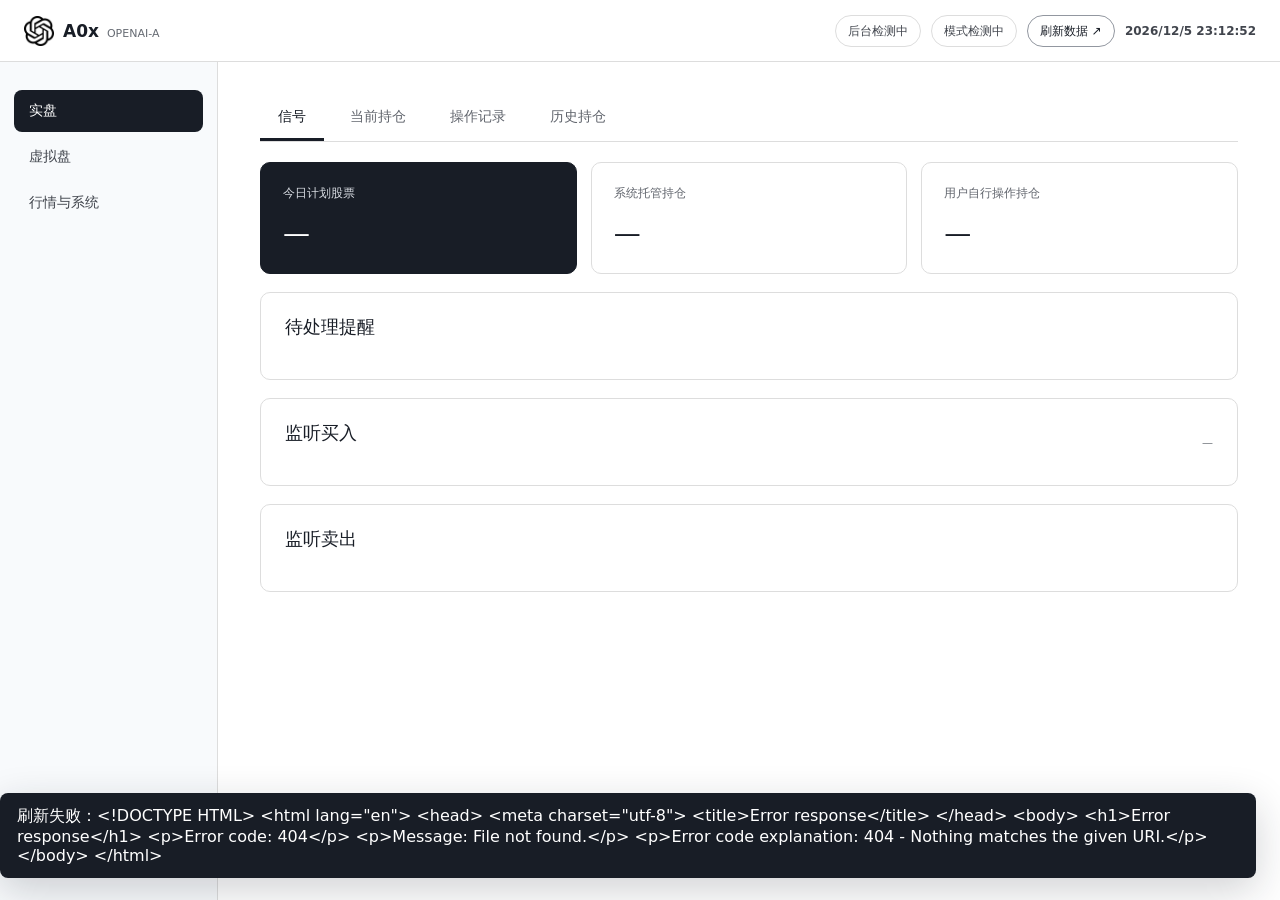
==== templates/dashboard_v2.html @ 16bb5c32 "1" ====
<!doctype html>
<html lang="zh-CN">
<head>
  <meta charset="utf-8">
  <meta name="viewport" content="width=device-width, initial-scale=1">
  <title>A0x · OPENAI-A</title>
  <link rel="icon" type="image/png" href="/static/a0x-icon.png">
  <link rel="stylesheet" href="/static/app.css?v=real-alert-status-colors-1">
</head>
<body>
  <header class="topbar">
    <div class="brand"><img class="brand-icon" src="/static/a0x-icon.png" alt=""><div><strong>A0x</strong><small>OPENAI-A</small></div></div>
    <div class="header-status"><span id="worker-badge" class="badge neutral">后台检测中</span><span id="mode-badge" class="badge neutral">模式检测中</span><button class="secondary refresh" type="button">刷新数据 ↗</button><span id="clock"></span></div>
  </header>
  <main class="layout">
    <aside class="sidebar">
      <button class="nav active" data-view="real">实盘<span id="real-pending-count" class="nav-count hidden" aria-label="未处理提醒"></span></button>
      <button class="nav" data-view="virtual">虚拟盘</button>
      <button class="nav" data-view="system">行情与系统</button>
    </aside>
    <div class="content">
      <section id="view-virtual" class="view">
        <div class="real-tabs" role="tablist" aria-label="虚拟盘内容">
          <button id="virtual-tab-overview" class="real-tab active" type="button" role="tab" aria-selected="true" aria-controls="virtual-panel-overview" data-virtual-tab="overview">概览</button>
          <button id="virtual-tab-actions" class="real-tab" type="button" role="tab" aria-selected="false" aria-controls="virtual-panel-actions" data-virtual-tab="actions">操作记录</button>
          <button id="virtual-tab-positions" class="real-tab" type="button" role="tab" aria-selected="false" aria-controls="virtual-panel-positions" data-virtual-tab="positions">历史持仓</button>
        </div>
        <section id="virtual-panel-overview" class="real-tab-panel active" role="tabpanel" aria-labelledby="virtual-tab-overview" tabindex="0">
        <div class="metrics">
          <article class="metric"><span>初始本金</span><strong id="v-capital">—</strong></article>
          <article class="metric"><span>可部署预算</span><strong id="v-available">—</strong></article>
          <article class="metric"><span>账面现金</span><strong id="v-cash">—</strong></article>
          <article class="metric"><span>当前本金</span><strong id="v-assets">—</strong><small id="v-assets-note" class="tiny hidden"></small></article>
        </div>
        <article class="panel"><div class="panel-head"><h2>当前候选股</h2><span id="v-date" class="tiny">—</span></div><div id="v-watch"></div></article>
        <article class="panel"><h2>当前持仓</h2><div id="v-positions"></div></article>
        </section>
        <section id="virtual-panel-actions" class="real-tab-panel" role="tabpanel" aria-labelledby="virtual-tab-actions" tabindex="0">
        <article class="panel"><h2>操作记录</h2><div id="v-actions"></div>
          <div class="pager"><button id="v-history-prev" class="secondary" type="button" data-virtual-history-page="prev">上一页</button><span id="v-history-page" aria-live="polite">—</span><button id="v-history-next" class="secondary" type="button" data-virtual-history-page="next">下一页</button></div>
        </article>
        </section>
        <section id="virtual-panel-positions" class="real-tab-panel" role="tabpanel" aria-labelledby="virtual-tab-positions" tabindex="0">
          <article class="panel"><h2>历史持仓</h2><div id="v-closed-positions"></div>
            <div class="pager"><button class="secondary" type="button" data-virtual-positions-page="prev">上一页</button><span id="v-positions-page" aria-live="polite">—</span><button class="secondary" type="button" data-virtual-positions-page="next">下一页</button></div>
          </article>
        </section>
      </section>
      <section id="view-real" class="view active">
        <div class="real-tabs" role="tablist" aria-label="实盘内容">
          <button id="real-tab-signals" class="real-tab active" type="button" role="tab" aria-selected="true" aria-controls="real-panel-signals" data-real-tab="signals">信号</button>
          <button id="real-tab-positions" class="real-tab" type="button" role="tab" aria-selected="false" aria-controls="real-panel-positions" data-real-tab="positions">当前持仓</button>
          <button id="real-tab-history" class="real-tab" type="button" role="tab" aria-selected="false" aria-controls="real-panel-history" data-real-tab="history">操作记录</button>
          <button id="real-tab-closed" class="real-tab" type="button" role="tab" aria-selected="false" aria-controls="real-panel-closed" data-real-tab="closed">历史持仓</button>
        </div>
        <section id="real-panel-signals" class="real-tab-panel active" role="tabpanel" aria-labelledby="real-tab-signals" tabindex="0">
          <div class="metrics real-metrics">
            <article class="metric"><span>今日计划股票</span><strong id="r-count">—</strong></article>
            <article class="metric"><span>系统托管持仓</span><strong id="r-open">—</strong></article>
            <article class="metric"><span>用户自行操作持仓</span><strong id="r-manual">—</strong></article>
          </div>
          <article class="panel"><h2>待处理提醒</h2><div id="r-alerts"></div></article>
          <article class="panel"><div class="panel-head"><h2>监听买入</h2><span id="r-date" class="tiny">—</span></div><div id="r-watch"></div></article>
          <article class="panel"><h2>监听卖出</h2><div id="r-sell-signals"></div></article>
        </section>
        <section id="real-panel-positions" class="real-tab-panel" role="tabpanel" aria-labelledby="real-tab-positions" tabindex="0">
          <article class="panel"><h2>当前持仓</h2><div id="r-positions"></div></article>
        </section>
        <section id="real-panel-history" class="real-tab-panel" role="tabpanel" aria-labelledby="real-tab-history" tabindex="0">
          <article class="panel"><h2>操作记录</h2><div id="r-report"></div>
            <div class="pager"><button id="r-history-prev" class="secondary" type="button" data-history-page="prev">上一页</button><span id="r-history-page" aria-live="polite">—</span><button id="r-history-next" class="secondary" type="button" data-history-page="next">下一页</button></div>
          </article>
        </section>
        <section id="real-panel-closed" class="real-tab-panel" role="tabpanel" aria-labelledby="real-tab-closed" tabindex="0">
          <article class="panel"><h2>历史持仓</h2><p class="tiny">收益率按提醒价和约半仓规则估算，未计费用；不代表实际盈亏。用户自行操作的持仓不计算收益率。</p><div id="r-closed-positions"></div>
            <div class="pager"><button class="secondary" type="button" data-real-positions-page="prev">上一页</button><span id="r-positions-page" aria-live="polite">—</span><button class="secondary" type="button" data-real-positions-page="next">下一页</button></div>
          </article>
        </section>
      </section>
      <section id="view-system" class="view">
        <div id="critical-banner" class="critical hidden"></div>
        <div class="grid-two"><article class="panel"><h2>服务状态</h2><div id="system-health"></div></article><article class="panel"><h2>行情覆盖</h2><div id="system-quality"></div></article></div>
      </section>
    </div>
  </main>
  <div id="toast" class="toast hidden"></div>
  <script src="/static/dashboard_v2.js?v=real-alert-status-colors-1" defer></script>
</body>
</html>
---- static/app.css ----
:root{font-family:"Haas","Inter","Microsoft YaHei",system-ui,sans-serif;color:#181d26;background:#fff;font-synthesis:none}
*{box-sizing:border-box}body{margin:0;min-height:100vh}button,input{font:inherit}button{cursor:pointer}
.topbar{height:62px;display:flex;align-items:center;justify-content:space-between;gap:18px;padding:0 24px;border-bottom:1px solid #ddd;background:#fff}
.brand{display:flex;align-items:center;gap:9px}.brand-icon{display:block;width:30px;height:30px;object-fit:contain;flex:none}.brand>div{display:flex;align-items:baseline;gap:8px;white-space:nowrap}
.brand strong{font-size:17px;font-weight:600}.brand small{color:#666b73;font-size:11px}
.header-status{display:flex;align-items:center;gap:10px;font-size:12px;color:#41454d}.header-status #clock{font-weight:700;font-variant-numeric:tabular-nums;white-space:nowrap}.badge{display:inline-block;padding:7px 10px;border-radius:999px;border:1px solid #ddd;white-space:nowrap}
.badge.good{color:#0a2e0e;border-color:#b4d5b8;background:#eaf5ec}.badge.warn{color:#694a07;border-color:#e2c575;background:#fff8de}.badge.bad{color:#aa2d00;border-color:#e7bcb0;background:#fff0eb}.badge.neutral{color:#41454d}
.layout{display:grid;grid-template-columns:218px minmax(0,1fr);min-height:calc(100vh - 62px)}.sidebar{border-right:1px solid #ddd;background:#f8fafc;padding:28px 14px}
.nav{display:block;width:100%;margin:0 0 4px;padding:12px 15px;text-align:left;background:transparent;border:0;border-radius:8px;color:#41454d;font-size:14px}.nav:hover{background:#e9ecef;color:#181d26}.nav.active{background:#181d26;color:#fff;font-weight:500}
.nav[data-view="real"]{display:flex;align-items:center;justify-content:space-between;gap:9px}.nav-count{display:inline-grid;place-items:center;min-width:20px;height:20px;padding:0 5px;border-radius:999px;background:#aa2d00;color:#fff;font-size:11px;font-weight:700;font-variant-numeric:tabular-nums;line-height:1}
.content{padding:34px 42px 64px;max-width:1600px;width:100%;margin:0 auto}.view{display:none}.view.active{display:block}
.real-tabs{display:flex;gap:8px;overflow:auto;border-bottom:1px solid #ddd;margin-bottom:20px}.real-tab{flex:none;padding:12px 18px;background:transparent;border:0;border-bottom:3px solid transparent;color:#62666e;font-size:14px}.real-tab:hover{color:#181d26;background:#f8fafc}.real-tab.active{color:#181d26;border-bottom-color:#181d26;font-weight:600}.real-tab-panel{display:none}.real-tab-panel.active{display:block}
h2{font-size:18px;font-weight:500;margin:0 0 18px}
.metrics{display:grid;grid-template-columns:repeat(4,minmax(0,1fr));gap:14px;margin-bottom:18px}.metric{min-width:0;padding:22px;background:#fff;border:1px solid #ddd;border-radius:10px;min-height:112px}.metric:first-child{background:#181d26;border-color:#181d26;color:#fff}.metric:first-child span{color:#d9dde3}.metric span{display:block;color:#62666e;font-size:12px}.metric strong{display:block;font-size:27px;margin-top:15px;font-weight:500;font-variant-numeric:tabular-nums;overflow-wrap:anywhere}
.real-metrics{grid-template-columns:repeat(3,minmax(0,1fr))}
.grid-two{display:grid;grid-template-columns:1fr 1fr;gap:18px;margin-bottom:18px}.panel{padding:22px 24px;background:#fff;border:1px solid #ddd;border-radius:10px;margin-bottom:18px;min-width:0}.panel-head{display:flex;align-items:center;justify-content:space-between;gap:12px}.panel-head h2{margin-bottom:18px}
.secondary{background:#fff;color:#181d26;border:1px solid #9297a0;border-radius:999px;padding:9px 17px}.secondary:hover{background:#f8fafc}.primary{background:#181d26;color:#fff;border:1px solid #181d26;border-radius:999px;padding:10px 18px;font-weight:500}.primary:hover{background:#0d1218}.link{background:none;border:0;color:#1b61c9;font-size:12px;padding:4px 0}.link:hover{text-decoration:underline}
.header-status .badge,.header-status .refresh{display:inline-flex;align-items:center;justify-content:center;height:32px;padding:0 12px;line-height:1;white-space:nowrap}
.critical{background:#fff0eb;border:1px solid #e7bcb0;color:#8f2908;padding:14px 17px;border-radius:8px;margin-bottom:18px}.hidden{display:none!important}.empty{color:#777b82;font-size:13px;padding:16px 0}.table-scroll{overflow:auto}table{border-collapse:collapse;width:100%;font-size:12px;white-space:nowrap}th{text-align:left;font-weight:500;color:#686d74;border-bottom:1px solid #ddd;padding:11px 12px;background:#f8fafc}td{padding:13px 12px;border-bottom:1px solid #eceef0;color:#333840}tr:last-child td{border-bottom:0}tbody tr:hover{background:#fcfcfb}
.num{font-variant-numeric:tabular-nums}.positive{color:#006400}.negative{color:#aa2d00}.tiny{font-size:11px;color:#6f747b}.rank{display:inline-grid;place-items:center;min-width:24px;height:24px;margin-right:7px;border:1px solid #ddd;border-radius:5px;color:#555b63}.tag{display:inline-block;padding:5px 8px;border-radius:5px;font-size:11px;background:#edf2f4;color:#24414b}.tag.buy,.summary-chip.buy{background:#181d26;color:#fff}.tag.focus,.summary-chip.focus{background:#f5e9d4;color:#70410e}.tag.warn{background:#fff3d5;color:#734e00}.tag.bad{background:#fff0eb;color:#aa2d00}
.history-profit{color:#aa2d00}.history-loss{color:#006400}
.tag-watching{background:#fff8de;color:#694a07}.tag-triggered{background:#eaf2ff;color:#254fad}.tag-virtual-bought{background:#e6f4ea;color:#0a5228}.tag-opportunity{background:#f5e9d4;color:#70410e}.tag-expired{background:#eff1f3;color:#62666e}.tag-blocked{background:#fff0eb;color:#aa2d00}.tag-funded{background:#edf7e7;color:#3b641c}.tag-cash-insufficient{background:#fff1e6;color:#8a4b16}.tag-held{background:#eaf5f5;color:#24606a}.tag-lot-too-small{background:#fff6d9;color:#745600}.tag-open{background:#eaf5ec;color:#0a2e0e}
.pnl-asof{display:block;margin-top:3px;white-space:nowrap}
.watch-summary{display:flex;flex-wrap:wrap;align-items:center;gap:10px;margin:0 0 16px}.summary-chip{display:inline-block;padding:8px 12px;border-radius:7px;font-size:12px}.watch-summary .muted{margin-left:8px}
.tag.recovered{margin-left:8px;background:#eaf5ec;color:#0a2e0e}
.alert{padding:14px 0;border-bottom:1px solid #e7e8ea;display:flex;gap:12px;justify-content:space-between}.alert:last-child{border:0}.alert strong{display:block;font-size:13px;font-weight:600}.alert p{margin:6px 0;color:#41454d;font-size:12px;line-height:1.55}.alert small{color:#777b82}.alert .unread{border-left:3px solid #aa2d00;padding-left:10px}
.alert-actions{display:flex;align-items:center;gap:8px;flex:none}.alert-actions button{white-space:nowrap}.alert-actions button:disabled{opacity:.55;cursor:wait}
.pager{display:flex;justify-content:flex-end;align-items:center;gap:12px;margin-top:18px;font-size:12px;color:#62666e}.pager button:disabled{opacity:.45;cursor:default}
.history-position{border:1px solid #e3e6e9;border-radius:8px;padding:12px;margin-top:14px;min-width:0}.history-facts{display:flex;flex-wrap:wrap;align-items:center;gap:8px 18px;font-size:12px;margin-bottom:10px}.history-facts>strong{font-size:14px}.history-facts span{white-space:nowrap}.history-position .table-scroll{border-top:1px solid #eceef0}.history-position table{font-size:11px}.history-position th,.history-position td{padding:8px 10px}
.health-row{display:flex;justify-content:space-between;gap:15px;padding:11px 0;border-bottom:1px solid #e7e8ea;font-size:12px}.health-row:last-child{border:0}.health-row span:first-child{color:#666b73}.form{display:grid;grid-template-columns:1fr 1fr;gap:13px}.form label{font-size:12px;color:#41454d}.form input{display:block;width:100%;margin-top:6px;padding:10px 11px;background:#fff;border:1px solid #b8bdc4;border-radius:6px;color:#181d26}.form input:focus{outline:2px solid #458fff;outline-offset:1px}.form button{grid-column:1/-1;margin-top:4px;justify-self:start}.form-message{min-height:20px;color:#006400}.toast{position:fixed;right:24px;bottom:22px;background:#181d26;color:#fff;padding:13px 17px;border-radius:8px;box-shadow:0 12px 40px #181d2633;z-index:5}
@media(max-width:980px){.layout{grid-template-columns:minmax(0,1fr)}.sidebar{display:flex;overflow:auto;padding:10px;border-right:0;border-bottom:1px solid #ddd}.nav{white-space:nowrap;width:auto;margin:0 3px}.content{min-width:0;padding:24px}.metrics,.real-metrics{grid-template-columns:repeat(2,minmax(0,1fr))}.grid-two{grid-template-columns:1fr}}
@media(max-width:560px){.topbar{height:auto;min-height:76px;flex-wrap:wrap;gap:8px;padding:10px 14px}.brand-icon{width:32px;height:32px}.header-status{flex-wrap:wrap;justify-content:flex-end;gap:6px;margin-left:auto}.header-status .refresh{padding:0 10px}.header-status #mode-badge{display:none}.content{padding:18px 14px}.metrics{grid-template-columns:repeat(2,minmax(0,1fr))}#view-virtual .metrics{grid-template-columns:minmax(0,1fr)}.metric{padding:16px;min-height:98px}.metric strong{font-size:19px}.form{grid-template-columns:1fr}.alert{flex-wrap:wrap}.alert-actions{width:100%;padding-left:10px}}
@media(orientation:landscape) and (max-height:700px), (orientation:landscape) and (max-width:1366px) and (any-pointer:coarse){
  .topbar{height:50px;min-height:50px;flex-wrap:nowrap;gap:10px;padding:0 14px}.brand{gap:6px}.brand-icon{width:24px;height:24px}.brand>div{gap:6px}.brand strong{font-size:15px}.brand small{font-size:10px}
  .header-status{flex-wrap:nowrap;gap:6px;margin-left:0;font-size:11px}.header-status .badge,.header-status .refresh{height:28px;padding:0 9px}.header-status #clock{font-size:11px}
  .layout{min-height:calc(100vh - 50px)}.sidebar{padding:8px}.nav{padding:8px 10px;margin:0 0 2px;font-size:12px}.content{padding:8px 12px 22px}
  .real-tabs{gap:4px;margin-bottom:7px}.real-tab{padding:7px 11px;border-bottom-width:2px;font-size:12px}
  .metrics{gap:6px;margin-bottom:8px}.metric{padding:8px 10px;min-height:60px}.metric span{font-size:10px;white-space:nowrap}.metric strong{font-size:17px;margin-top:5px;line-height:1.2}.metric #v-capital{font-size:14px}.metric small{font-size:10px}
  .panel{padding:10px 12px;margin-bottom:8px}.panel-head h2,h2{font-size:15px;margin-bottom:7px}.panel-head .tiny{font-size:10px}
  .history-position{padding:8px;margin-top:8px}.history-facts{gap:5px 12px;font-size:11px;margin-bottom:6px}
  table{font-size:11px}th{padding:7px 8px}td{padding:8px}.empty{padding:8px 0}.alert{padding:9px 0}.pager{margin-top:9px;gap:7px}
}
@media(orientation:landscape) and (max-height:700px) and (min-width:981px), (orientation:landscape) and (min-width:981px) and (max-width:1366px) and (any-pointer:coarse){.layout{grid-template-columns:176px minmax(0,1fr)}}
@media(orientation:landscape) and (max-height:700px) and (max-width:980px), (orientation:landscape) and (max-width:980px) and (any-pointer:coarse){.layout{align-content:start}.sidebar{padding:5px 12px}.nav{margin:0 2px}.content{padding:6px 12px 18px}.real-metrics{grid-template-columns:repeat(3,minmax(0,1fr))}}
@media(orientation:landscape) and (max-height:700px) and (min-width:760px) and (max-width:980px), (orientation:landscape) and (min-width:760px) and (max-width:980px) and (any-pointer:coarse){#view-virtual .metrics{grid-template-columns:repeat(4,minmax(0,1fr))}}
@media(orientation:landscape) and (max-height:700px) and (max-width:640px){.header-status #worker-badge,.header-status #mode-badge{display:none}#view-virtual .metrics{grid-template-columns:repeat(2,minmax(0,1fr))}.metric strong{font-size:15px}.metric #v-capital{font-size:13px}}
@media(orientation:landscape) and (max-width:1366px) and (any-pointer:coarse){.metric #v-capital{font-size:13px}}
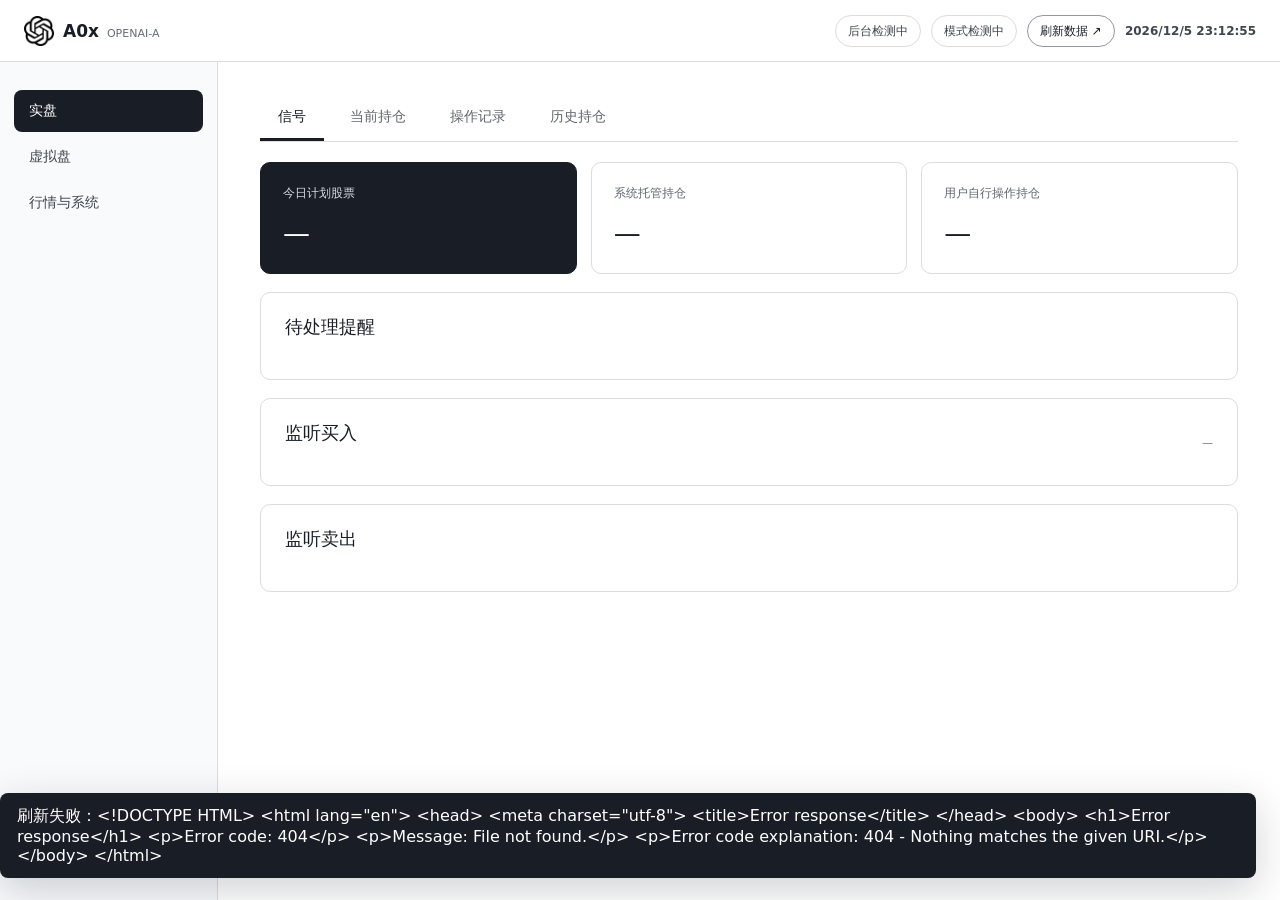
==== commit 6d197c1f: "1" ====
--- a/templates/dashboard_v2.html
+++ b/templates/dashboard_v2.html
@@ -5,7 +5,7 @@
   <meta name="viewport" content="width=device-width, initial-scale=1">
   <title>A0x · OPENAI-A</title>
   <link rel="icon" type="image/png" href="/static/a0x-icon.png">
-  <link rel="stylesheet" href="/static/app.css?v=real-alert-status-colors-1">
+  <link rel="stylesheet" href="/static/app.css?v=virtual-latest-pnl-1">
 </head>
 <body>
   <header class="topbar">
@@ -84,6 +84,6 @@
     </div>
   </main>
   <div id="toast" class="toast hidden"></div>
-  <script src="/static/dashboard_v2.js?v=real-alert-status-colors-1" defer></script>
+  <script src="/static/dashboard_v2.js?v=virtual-latest-pnl-1" defer></script>
 </body>
 </html>
--- a/static/app.css
+++ b/static/app.css
@@ -18,9 +18,8 @@
 .header-status .badge,.header-status .refresh{display:inline-flex;align-items:center;justify-content:center;height:32px;padding:0 12px;line-height:1;white-space:nowrap}
 .critical{background:#fff0eb;border:1px solid #e7bcb0;color:#8f2908;padding:14px 17px;border-radius:8px;margin-bottom:18px}.hidden{display:none!important}.empty{color:#777b82;font-size:13px;padding:16px 0}.table-scroll{overflow:auto}table{border-collapse:collapse;width:100%;font-size:12px;white-space:nowrap}th{text-align:left;font-weight:500;color:#686d74;border-bottom:1px solid #ddd;padding:11px 12px;background:#f8fafc}td{padding:13px 12px;border-bottom:1px solid #eceef0;color:#333840}tr:last-child td{border-bottom:0}tbody tr:hover{background:#fcfcfb}
 .num{font-variant-numeric:tabular-nums}.positive{color:#006400}.negative{color:#aa2d00}.tiny{font-size:11px;color:#6f747b}.rank{display:inline-grid;place-items:center;min-width:24px;height:24px;margin-right:7px;border:1px solid #ddd;border-radius:5px;color:#555b63}.tag{display:inline-block;padding:5px 8px;border-radius:5px;font-size:11px;background:#edf2f4;color:#24414b}.tag.buy,.summary-chip.buy{background:#181d26;color:#fff}.tag.focus,.summary-chip.focus{background:#f5e9d4;color:#70410e}.tag.warn{background:#fff3d5;color:#734e00}.tag.bad{background:#fff0eb;color:#aa2d00}
-.history-profit{color:#aa2d00}.history-loss{color:#006400}
+.pnl-profit{color:#aa2d00}.pnl-loss{color:#006400}
 .tag-watching{background:#fff8de;color:#694a07}.tag-triggered{background:#eaf2ff;color:#254fad}.tag-virtual-bought{background:#e6f4ea;color:#0a5228}.tag-opportunity{background:#f5e9d4;color:#70410e}.tag-expired{background:#eff1f3;color:#62666e}.tag-blocked{background:#fff0eb;color:#aa2d00}.tag-funded{background:#edf7e7;color:#3b641c}.tag-cash-insufficient{background:#fff1e6;color:#8a4b16}.tag-held{background:#eaf5f5;color:#24606a}.tag-lot-too-small{background:#fff6d9;color:#745600}.tag-open{background:#eaf5ec;color:#0a2e0e}
-.pnl-asof{display:block;margin-top:3px;white-space:nowrap}
 .watch-summary{display:flex;flex-wrap:wrap;align-items:center;gap:10px;margin:0 0 16px}.summary-chip{display:inline-block;padding:8px 12px;border-radius:7px;font-size:12px}.watch-summary .muted{margin-left:8px}
 .tag.recovered{margin-left:8px;background:#eaf5ec;color:#0a2e0e}
 .alert{padding:14px 0;border-bottom:1px solid #e7e8ea;display:flex;gap:12px;justify-content:space-between}.alert:last-child{border:0}.alert strong{display:block;font-size:13px;font-weight:600}.alert p{margin:6px 0;color:#41454d;font-size:12px;line-height:1.55}.alert small{color:#777b82}.alert .unread{border-left:3px solid #aa2d00;padding-left:10px}
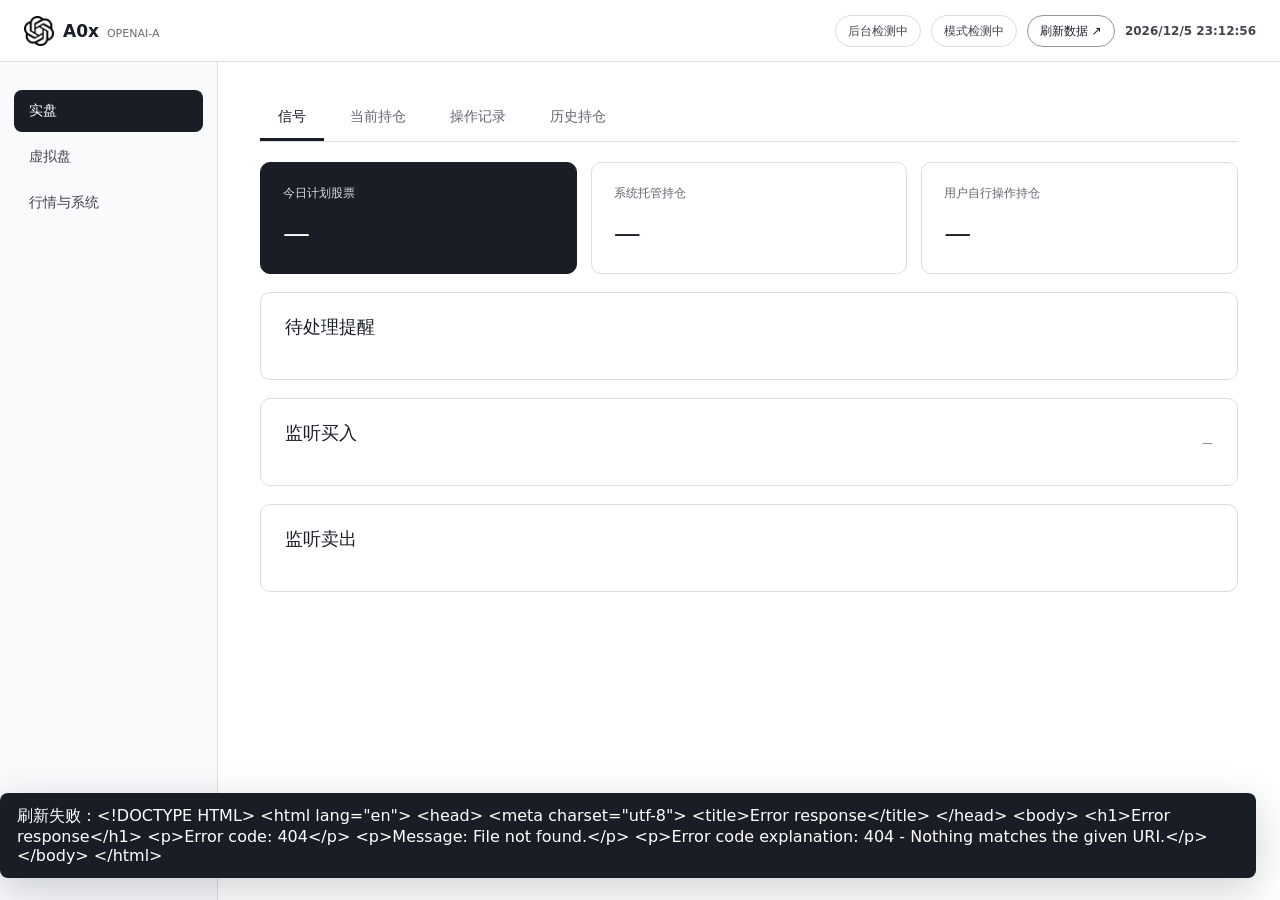
==== commit 88e42e4c: "2" ====
--- a/templates/dashboard_v2.html
+++ b/templates/dashboard_v2.html
@@ -84,6 +84,6 @@
     </div>
   </main>
   <div id="toast" class="toast hidden"></div>
-  <script src="/static/dashboard_v2.js?v=virtual-latest-pnl-1" defer></script>
+  <script src="/static/dashboard_v2.js?v=entry-exclusions-1" defer></script>
 </body>
 </html>
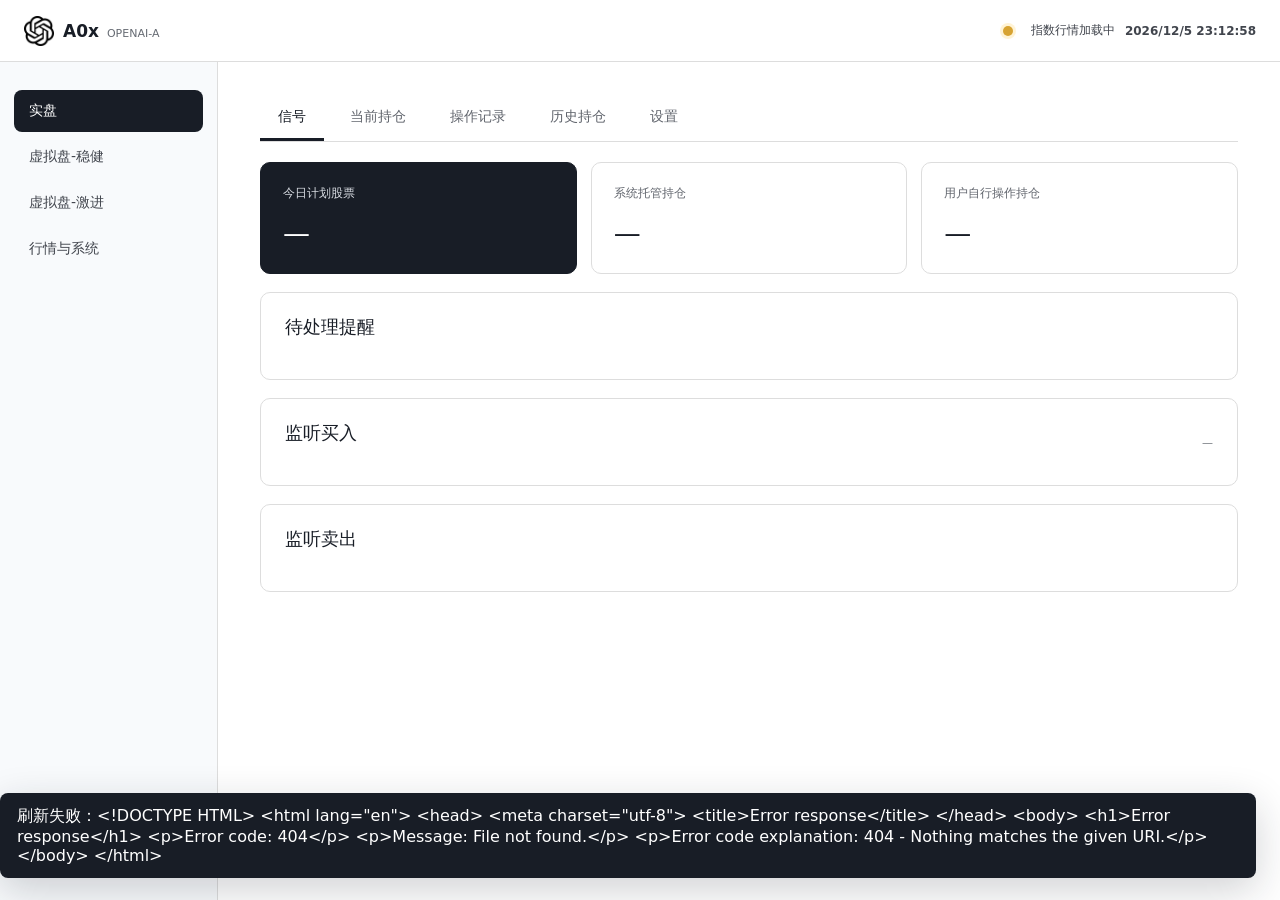
==== commit a9d7db22: "1" ====
--- a/templates/dashboard_v2.html
+++ b/templates/dashboard_v2.html
@@ -5,17 +5,18 @@
   <meta name="viewport" content="width=device-width, initial-scale=1">
   <title>A0x · OPENAI-A</title>
   <link rel="icon" type="image/png" href="/static/a0x-icon.png">
-  <link rel="stylesheet" href="/static/app.css?v=virtual-latest-pnl-1">
+  <link rel="stylesheet" href="/static/app.css?v=system-refresh-1">
 </head>
 <body>
   <header class="topbar">
     <div class="brand"><img class="brand-icon" src="/static/a0x-icon.png" alt=""><div><strong>A0x</strong><small>OPENAI-A</small></div></div>
-    <div class="header-status"><span id="worker-badge" class="badge neutral">后台检测中</span><span id="mode-badge" class="badge neutral">模式检测中</span><button class="secondary refresh" type="button">刷新数据 ↗</button><span id="clock"></span></div>
+    <div class="header-status"><span id="worker-badge" class="worker-indicator warn" role="status" aria-label="后台状态检测中" title="后台状态检测中"><span class="worker-dot" aria-hidden="true"></span></span><span id="mode-badge" class="badge warn hidden">观察模式</span><div id="market-indices" class="market-indices" aria-label="大盘行情">指数行情加载中</div><span id="clock"></span></div>
   </header>
   <main class="layout">
     <aside class="sidebar">
       <button class="nav active" data-view="real">实盘<span id="real-pending-count" class="nav-count hidden" aria-label="未处理提醒"></span></button>
-      <button class="nav" data-view="virtual">虚拟盘</button>
+      <button class="nav" data-view="virtual-stable">虚拟盘-稳健</button>
+      <button class="nav" data-view="virtual-aggressive">虚拟盘-激进</button>
       <button class="nav" data-view="system">行情与系统</button>
     </aside>
     <div class="content">
@@ -52,6 +53,7 @@
           <button id="real-tab-positions" class="real-tab" type="button" role="tab" aria-selected="false" aria-controls="real-panel-positions" data-real-tab="positions">当前持仓</button>
           <button id="real-tab-history" class="real-tab" type="button" role="tab" aria-selected="false" aria-controls="real-panel-history" data-real-tab="history">操作记录</button>
           <button id="real-tab-closed" class="real-tab" type="button" role="tab" aria-selected="false" aria-controls="real-panel-closed" data-real-tab="closed">历史持仓</button>
+          <button id="real-tab-settings" class="real-tab" type="button" role="tab" aria-selected="false" aria-controls="real-panel-settings" data-real-tab="settings">设置</button>
         </div>
         <section id="real-panel-signals" class="real-tab-panel active" role="tabpanel" aria-labelledby="real-tab-signals" tabindex="0">
           <div class="metrics real-metrics">
@@ -76,14 +78,17 @@
             <div class="pager"><button class="secondary" type="button" data-real-positions-page="prev">上一页</button><span id="r-positions-page" aria-live="polite">—</span><button class="secondary" type="button" data-real-positions-page="next">下一页</button></div>
           </article>
         </section>
+        <section id="real-panel-settings" class="real-tab-panel" role="tabpanel" aria-labelledby="real-tab-settings" tabindex="0">
+          <article class="panel"><h2>实盘策略</h2><div class="strategy-switch"><button type="button" class="secondary" data-real-strategy="stable">稳健</button><button type="button" class="secondary" data-real-strategy="aggressive">激进</button></div><p id="real-strategy-note" class="tiny">—</p></article>
+        </section>
       </section>
       <section id="view-system" class="view">
         <div id="critical-banner" class="critical hidden"></div>
-        <div class="grid-two"><article class="panel"><h2>服务状态</h2><div id="system-health"></div></article><article class="panel"><h2>行情覆盖</h2><div id="system-quality"></div></article></div>
+        <div class="grid-two"><article class="panel"><div class="panel-head system-panel-head"><h2>服务状态</h2><button class="secondary refresh" type="button">刷新数据 ↗</button></div><div id="system-health"></div></article><article class="panel"><h2>行情覆盖</h2><div id="system-quality"></div></article></div>
       </section>
     </div>
   </main>
   <div id="toast" class="toast hidden"></div>
-  <script src="/static/dashboard_v2.js?v=entry-exclusions-1" defer></script>
+  <script src="/static/dashboard_v2.js?v=indices-only-1" defer></script>
 </body>
 </html>
--- a/static/app.css
+++ b/static/app.css
@@ -5,6 +5,7 @@
 .brand strong{font-size:17px;font-weight:600}.brand small{color:#666b73;font-size:11px}
 .header-status{display:flex;align-items:center;gap:10px;font-size:12px;color:#41454d}.header-status #clock{font-weight:700;font-variant-numeric:tabular-nums;white-space:nowrap}.badge{display:inline-block;padding:7px 10px;border-radius:999px;border:1px solid #ddd;white-space:nowrap}
 .badge.good{color:#0a2e0e;border-color:#b4d5b8;background:#eaf5ec}.badge.warn{color:#694a07;border-color:#e2c575;background:#fff8de}.badge.bad{color:#aa2d00;border-color:#e7bcb0;background:#fff0eb}.badge.neutral{color:#41454d}
+.worker-indicator{display:inline-flex;align-items:center;justify-content:center;flex:none;width:26px;height:26px;border-radius:50%}.worker-dot{width:10px;height:10px;border-radius:50%;background:#d7a332;box-shadow:0 0 0 3px #fff3d5}.worker-indicator.good .worker-dot{background:#1b9a50;box-shadow:0 0 0 3px #e6f4ea;animation:worker-pulse 1.8s ease-in-out infinite}.worker-indicator.bad .worker-dot{background:#ca3e33;box-shadow:0 0 0 3px #fff0eb}@keyframes worker-pulse{0%,100%{opacity:1;transform:scale(1)}50%{opacity:.35;transform:scale(.8)}}@media(prefers-reduced-motion:reduce){.worker-indicator.good .worker-dot{animation:none}}
 .layout{display:grid;grid-template-columns:218px minmax(0,1fr);min-height:calc(100vh - 62px)}.sidebar{border-right:1px solid #ddd;background:#f8fafc;padding:28px 14px}
 .nav{display:block;width:100%;margin:0 0 4px;padding:12px 15px;text-align:left;background:transparent;border:0;border-radius:8px;color:#41454d;font-size:14px}.nav:hover{background:#e9ecef;color:#181d26}.nav.active{background:#181d26;color:#fff;font-weight:500}
 .nav[data-view="real"]{display:flex;align-items:center;justify-content:space-between;gap:9px}.nav-count{display:inline-grid;place-items:center;min-width:20px;height:20px;padding:0 5px;border-radius:999px;background:#aa2d00;color:#fff;font-size:11px;font-weight:700;font-variant-numeric:tabular-nums;line-height:1}
@@ -14,8 +15,11 @@
 .metrics{display:grid;grid-template-columns:repeat(4,minmax(0,1fr));gap:14px;margin-bottom:18px}.metric{min-width:0;padding:22px;background:#fff;border:1px solid #ddd;border-radius:10px;min-height:112px}.metric:first-child{background:#181d26;border-color:#181d26;color:#fff}.metric:first-child span{color:#d9dde3}.metric span{display:block;color:#62666e;font-size:12px}.metric strong{display:block;font-size:27px;margin-top:15px;font-weight:500;font-variant-numeric:tabular-nums;overflow-wrap:anywhere}
 .real-metrics{grid-template-columns:repeat(3,minmax(0,1fr))}
 .grid-two{display:grid;grid-template-columns:1fr 1fr;gap:18px;margin-bottom:18px}.panel{padding:22px 24px;background:#fff;border:1px solid #ddd;border-radius:10px;margin-bottom:18px;min-width:0}.panel-head{display:flex;align-items:center;justify-content:space-between;gap:12px}.panel-head h2{margin-bottom:18px}
+.system-panel-head{margin-bottom:18px}.system-panel-head h2{margin:0}.system-panel-head .refresh{padding:7px 12px;font-size:12px;white-space:nowrap}
 .secondary{background:#fff;color:#181d26;border:1px solid #9297a0;border-radius:999px;padding:9px 17px}.secondary:hover{background:#f8fafc}.primary{background:#181d26;color:#fff;border:1px solid #181d26;border-radius:999px;padding:10px 18px;font-weight:500}.primary:hover{background:#0d1218}.link{background:none;border:0;color:#1b61c9;font-size:12px;padding:4px 0}.link:hover{text-decoration:underline}
-.header-status .badge,.header-status .refresh{display:inline-flex;align-items:center;justify-content:center;height:32px;padding:0 12px;line-height:1;white-space:nowrap}
+.header-status .badge{display:inline-flex;align-items:center;justify-content:center;height:32px;padding:0 12px;line-height:1;white-space:nowrap}
+.market-indices{display:flex;align-items:center;gap:10px;min-width:0;white-space:nowrap;font-variant-numeric:tabular-nums}.market-index{font-size:13px;color:#41454d}.market-index strong{font-weight:700}.market-index b{font-weight:600}.market-index.stale{opacity:.55}
+.strategy-switch{display:flex;align-items:center;flex-wrap:wrap;gap:7px;margin:0 0 10px;font-size:12px}.strategy-switch .secondary{padding:6px 12px;font-size:12px}.strategy-switch .secondary.selected{background:#181d26;border-color:#181d26;color:#fff}.strategy-switch small{margin-left:6px}
 .critical{background:#fff0eb;border:1px solid #e7bcb0;color:#8f2908;padding:14px 17px;border-radius:8px;margin-bottom:18px}.hidden{display:none!important}.empty{color:#777b82;font-size:13px;padding:16px 0}.table-scroll{overflow:auto}table{border-collapse:collapse;width:100%;font-size:12px;white-space:nowrap}th{text-align:left;font-weight:500;color:#686d74;border-bottom:1px solid #ddd;padding:11px 12px;background:#f8fafc}td{padding:13px 12px;border-bottom:1px solid #eceef0;color:#333840}tr:last-child td{border-bottom:0}tbody tr:hover{background:#fcfcfb}
 .num{font-variant-numeric:tabular-nums}.positive{color:#006400}.negative{color:#aa2d00}.tiny{font-size:11px;color:#6f747b}.rank{display:inline-grid;place-items:center;min-width:24px;height:24px;margin-right:7px;border:1px solid #ddd;border-radius:5px;color:#555b63}.tag{display:inline-block;padding:5px 8px;border-radius:5px;font-size:11px;background:#edf2f4;color:#24414b}.tag.buy,.summary-chip.buy{background:#181d26;color:#fff}.tag.focus,.summary-chip.focus{background:#f5e9d4;color:#70410e}.tag.warn{background:#fff3d5;color:#734e00}.tag.bad{background:#fff0eb;color:#aa2d00}
 .pnl-profit{color:#aa2d00}.pnl-loss{color:#006400}
@@ -28,19 +32,23 @@
 .history-position{border:1px solid #e3e6e9;border-radius:8px;padding:12px;margin-top:14px;min-width:0}.history-facts{display:flex;flex-wrap:wrap;align-items:center;gap:8px 18px;font-size:12px;margin-bottom:10px}.history-facts>strong{font-size:14px}.history-facts span{white-space:nowrap}.history-position .table-scroll{border-top:1px solid #eceef0}.history-position table{font-size:11px}.history-position th,.history-position td{padding:8px 10px}
 .health-row{display:flex;justify-content:space-between;gap:15px;padding:11px 0;border-bottom:1px solid #e7e8ea;font-size:12px}.health-row:last-child{border:0}.health-row span:first-child{color:#666b73}.form{display:grid;grid-template-columns:1fr 1fr;gap:13px}.form label{font-size:12px;color:#41454d}.form input{display:block;width:100%;margin-top:6px;padding:10px 11px;background:#fff;border:1px solid #b8bdc4;border-radius:6px;color:#181d26}.form input:focus{outline:2px solid #458fff;outline-offset:1px}.form button{grid-column:1/-1;margin-top:4px;justify-self:start}.form-message{min-height:20px;color:#006400}.toast{position:fixed;right:24px;bottom:22px;background:#181d26;color:#fff;padding:13px 17px;border-radius:8px;box-shadow:0 12px 40px #181d2633;z-index:5}
 @media(max-width:980px){.layout{grid-template-columns:minmax(0,1fr)}.sidebar{display:flex;overflow:auto;padding:10px;border-right:0;border-bottom:1px solid #ddd}.nav{white-space:nowrap;width:auto;margin:0 3px}.content{min-width:0;padding:24px}.metrics,.real-metrics{grid-template-columns:repeat(2,minmax(0,1fr))}.grid-two{grid-template-columns:1fr}}
-@media(max-width:560px){.topbar{height:auto;min-height:76px;flex-wrap:wrap;gap:8px;padding:10px 14px}.brand-icon{width:32px;height:32px}.header-status{flex-wrap:wrap;justify-content:flex-end;gap:6px;margin-left:auto}.header-status .refresh{padding:0 10px}.header-status #mode-badge{display:none}.content{padding:18px 14px}.metrics{grid-template-columns:repeat(2,minmax(0,1fr))}#view-virtual .metrics{grid-template-columns:minmax(0,1fr)}.metric{padding:16px;min-height:98px}.metric strong{font-size:19px}.form{grid-template-columns:1fr}.alert{flex-wrap:wrap}.alert-actions{width:100%;padding-left:10px}}
+@media(max-width:1200px){#view-virtual .metric{padding:14px}#view-virtual .metric strong{font-size:16px;white-space:nowrap;overflow-wrap:normal;letter-spacing:-.03em}}
+@media(max-width:1100px){.topbar{height:auto;min-height:62px;flex-wrap:wrap;padding-top:7px;padding-bottom:7px}.header-status{flex-wrap:wrap;justify-content:flex-end}.market-indices{order:3;width:100%;justify-content:flex-end}}
+@media(max-width:560px){.topbar{height:auto;min-height:76px;flex-wrap:wrap;gap:8px;padding:10px 14px}.brand-icon{width:32px;height:32px}.header-status{flex-wrap:wrap;justify-content:flex-end;gap:6px;margin-left:auto}.header-status #mode-badge{display:none}.content{padding:18px 14px}.metrics{grid-template-columns:repeat(2,minmax(0,1fr))}#view-virtual .metrics{grid-template-columns:minmax(0,1fr)}.metric{padding:16px;min-height:98px}.metric strong{font-size:19px}.form{grid-template-columns:1fr}.alert{flex-wrap:wrap}.alert-actions{width:100%;padding-left:10px}}
 @media(orientation:landscape) and (max-height:700px), (orientation:landscape) and (max-width:1366px) and (any-pointer:coarse){
   .topbar{height:50px;min-height:50px;flex-wrap:nowrap;gap:10px;padding:0 14px}.brand{gap:6px}.brand-icon{width:24px;height:24px}.brand>div{gap:6px}.brand strong{font-size:15px}.brand small{font-size:10px}
-  .header-status{flex-wrap:nowrap;gap:6px;margin-left:0;font-size:11px}.header-status .badge,.header-status .refresh{height:28px;padding:0 9px}.header-status #clock{font-size:11px}
+  .header-status{flex-wrap:nowrap;gap:6px;margin-left:0;font-size:11px}.header-status .badge{height:28px;padding:0 9px}.header-status #clock{font-size:11px}
+  .market-indices{gap:5px}.market-index{font-size:12px}
   .layout{min-height:calc(100vh - 50px)}.sidebar{padding:8px}.nav{padding:8px 10px;margin:0 0 2px;font-size:12px}.content{padding:8px 12px 22px}
   .real-tabs{gap:4px;margin-bottom:7px}.real-tab{padding:7px 11px;border-bottom-width:2px;font-size:12px}
   .metrics{gap:6px;margin-bottom:8px}.metric{padding:8px 10px;min-height:60px}.metric span{font-size:10px;white-space:nowrap}.metric strong{font-size:17px;margin-top:5px;line-height:1.2}.metric #v-capital{font-size:14px}.metric small{font-size:10px}
-  .panel{padding:10px 12px;margin-bottom:8px}.panel-head h2,h2{font-size:15px;margin-bottom:7px}.panel-head .tiny{font-size:10px}
+  .panel{padding:10px 12px;margin-bottom:8px}.panel-head h2,h2{font-size:15px;margin-bottom:7px}.panel-head .tiny{font-size:10px}.system-panel-head{margin-bottom:7px}.system-panel-head h2{margin:0}.system-panel-head .refresh{font-size:11px;padding:5px 9px}
   .history-position{padding:8px;margin-top:8px}.history-facts{gap:5px 12px;font-size:11px;margin-bottom:6px}
   table{font-size:11px}th{padding:7px 8px}td{padding:8px}.empty{padding:8px 0}.alert{padding:9px 0}.pager{margin-top:9px;gap:7px}
 }
 @media(orientation:landscape) and (max-height:700px) and (min-width:981px), (orientation:landscape) and (min-width:981px) and (max-width:1366px) and (any-pointer:coarse){.layout{grid-template-columns:176px minmax(0,1fr)}}
 @media(orientation:landscape) and (max-height:700px) and (max-width:980px), (orientation:landscape) and (max-width:980px) and (any-pointer:coarse){.layout{align-content:start}.sidebar{padding:5px 12px}.nav{margin:0 2px}.content{padding:6px 12px 18px}.real-metrics{grid-template-columns:repeat(3,minmax(0,1fr))}}
 @media(orientation:landscape) and (max-height:700px) and (min-width:760px) and (max-width:980px), (orientation:landscape) and (min-width:760px) and (max-width:980px) and (any-pointer:coarse){#view-virtual .metrics{grid-template-columns:repeat(4,minmax(0,1fr))}}
-@media(orientation:landscape) and (max-height:700px) and (max-width:640px){.header-status #worker-badge,.header-status #mode-badge{display:none}#view-virtual .metrics{grid-template-columns:repeat(2,minmax(0,1fr))}.metric strong{font-size:15px}.metric #v-capital{font-size:13px}}
+@media(orientation:landscape) and (max-height:700px) and (max-width:640px){.header-status #mode-badge{display:none}.market-index{font-size:11px}#view-virtual .metrics{grid-template-columns:repeat(2,minmax(0,1fr))}.metric strong{font-size:15px}.metric #v-capital{font-size:13px}}
 @media(orientation:landscape) and (max-width:1366px) and (any-pointer:coarse){.metric #v-capital{font-size:13px}}
+@media(orientation:landscape) and (max-width:1100px){.topbar{height:auto;min-height:50px;flex-wrap:wrap}.header-status{flex-wrap:wrap}.market-indices{order:3;width:100%;justify-content:flex-end}}
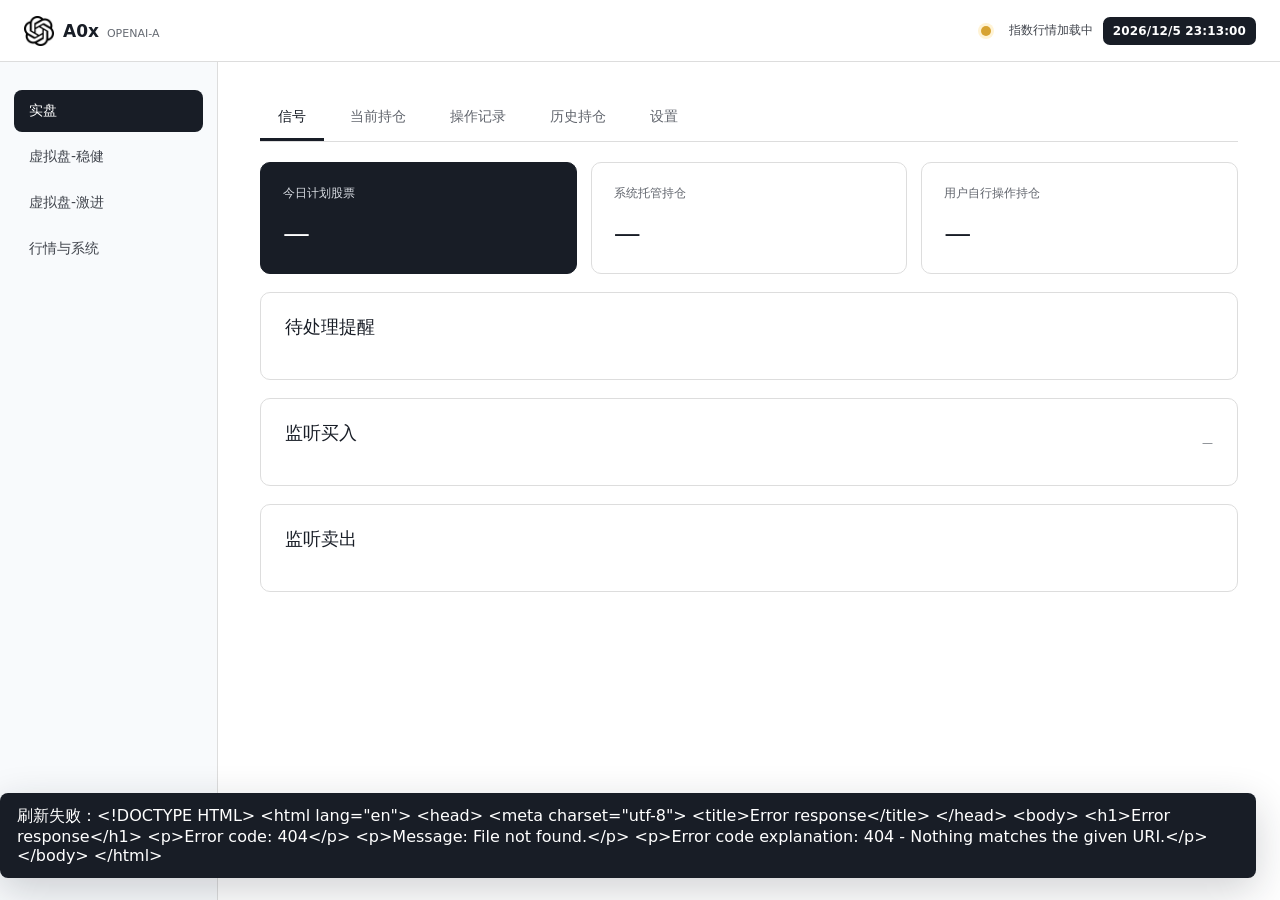
==== commit 5f594a26: "2" ====
--- a/templates/dashboard_v2.html
+++ b/templates/dashboard_v2.html
@@ -5,7 +5,7 @@
   <meta name="viewport" content="width=device-width, initial-scale=1">
   <title>A0x · OPENAI-A</title>
   <link rel="icon" type="image/png" href="/static/a0x-icon.png">
-  <link rel="stylesheet" href="/static/app.css?v=system-refresh-1">
+  <link rel="stylesheet" href="/static/app.css?v=nav-market-chips-1">
 </head>
 <body>
   <header class="topbar">
--- a/static/app.css
+++ b/static/app.css
@@ -3,7 +3,7 @@
 .topbar{height:62px;display:flex;align-items:center;justify-content:space-between;gap:18px;padding:0 24px;border-bottom:1px solid #ddd;background:#fff}
 .brand{display:flex;align-items:center;gap:9px}.brand-icon{display:block;width:30px;height:30px;object-fit:contain;flex:none}.brand>div{display:flex;align-items:baseline;gap:8px;white-space:nowrap}
 .brand strong{font-size:17px;font-weight:600}.brand small{color:#666b73;font-size:11px}
-.header-status{display:flex;align-items:center;gap:10px;font-size:12px;color:#41454d}.header-status #clock{font-weight:700;font-variant-numeric:tabular-nums;white-space:nowrap}.badge{display:inline-block;padding:7px 10px;border-radius:999px;border:1px solid #ddd;white-space:nowrap}
+.header-status{display:flex;align-items:center;gap:10px;font-size:12px;color:#41454d}.header-status #clock{display:inline-flex;align-items:center;justify-content:center;flex:none;padding:7px 10px;border-radius:7px;background:#181d26;color:#fff;font-weight:700;font-variant-numeric:tabular-nums;white-space:nowrap;letter-spacing:.01em}.badge{display:inline-block;padding:7px 10px;border-radius:999px;border:1px solid #ddd;white-space:nowrap}
 .badge.good{color:#0a2e0e;border-color:#b4d5b8;background:#eaf5ec}.badge.warn{color:#694a07;border-color:#e2c575;background:#fff8de}.badge.bad{color:#aa2d00;border-color:#e7bcb0;background:#fff0eb}.badge.neutral{color:#41454d}
 .worker-indicator{display:inline-flex;align-items:center;justify-content:center;flex:none;width:26px;height:26px;border-radius:50%}.worker-dot{width:10px;height:10px;border-radius:50%;background:#d7a332;box-shadow:0 0 0 3px #fff3d5}.worker-indicator.good .worker-dot{background:#1b9a50;box-shadow:0 0 0 3px #e6f4ea;animation:worker-pulse 1.8s ease-in-out infinite}.worker-indicator.bad .worker-dot{background:#ca3e33;box-shadow:0 0 0 3px #fff0eb}@keyframes worker-pulse{0%,100%{opacity:1;transform:scale(1)}50%{opacity:.35;transform:scale(.8)}}@media(prefers-reduced-motion:reduce){.worker-indicator.good .worker-dot{animation:none}}
 .layout{display:grid;grid-template-columns:218px minmax(0,1fr);min-height:calc(100vh - 62px)}.sidebar{border-right:1px solid #ddd;background:#f8fafc;padding:28px 14px}
@@ -18,7 +18,7 @@
 .system-panel-head{margin-bottom:18px}.system-panel-head h2{margin:0}.system-panel-head .refresh{padding:7px 12px;font-size:12px;white-space:nowrap}
 .secondary{background:#fff;color:#181d26;border:1px solid #9297a0;border-radius:999px;padding:9px 17px}.secondary:hover{background:#f8fafc}.primary{background:#181d26;color:#fff;border:1px solid #181d26;border-radius:999px;padding:10px 18px;font-weight:500}.primary:hover{background:#0d1218}.link{background:none;border:0;color:#1b61c9;font-size:12px;padding:4px 0}.link:hover{text-decoration:underline}
 .header-status .badge{display:inline-flex;align-items:center;justify-content:center;height:32px;padding:0 12px;line-height:1;white-space:nowrap}
-.market-indices{display:flex;align-items:center;gap:10px;min-width:0;white-space:nowrap;font-variant-numeric:tabular-nums}.market-index{font-size:13px;color:#41454d}.market-index strong{font-weight:700}.market-index b{font-weight:600}.market-index.stale{opacity:.55}
+.market-indices{display:flex;align-items:center;gap:7px;min-width:0;white-space:nowrap;font-variant-numeric:tabular-nums}.market-index{display:inline-flex;align-items:center;gap:4px;padding:6px 8px;border:1px solid #e4e8ed;border-radius:7px;background:#f7f9fb;font-size:13px;color:#41454d}.market-index strong{font-weight:700;color:#181d26}.market-index b{font-weight:700}.market-index.stale{opacity:.65}
 .strategy-switch{display:flex;align-items:center;flex-wrap:wrap;gap:7px;margin:0 0 10px;font-size:12px}.strategy-switch .secondary{padding:6px 12px;font-size:12px}.strategy-switch .secondary.selected{background:#181d26;border-color:#181d26;color:#fff}.strategy-switch small{margin-left:6px}
 .critical{background:#fff0eb;border:1px solid #e7bcb0;color:#8f2908;padding:14px 17px;border-radius:8px;margin-bottom:18px}.hidden{display:none!important}.empty{color:#777b82;font-size:13px;padding:16px 0}.table-scroll{overflow:auto}table{border-collapse:collapse;width:100%;font-size:12px;white-space:nowrap}th{text-align:left;font-weight:500;color:#686d74;border-bottom:1px solid #ddd;padding:11px 12px;background:#f8fafc}td{padding:13px 12px;border-bottom:1px solid #eceef0;color:#333840}tr:last-child td{border-bottom:0}tbody tr:hover{background:#fcfcfb}
 .num{font-variant-numeric:tabular-nums}.positive{color:#006400}.negative{color:#aa2d00}.tiny{font-size:11px;color:#6f747b}.rank{display:inline-grid;place-items:center;min-width:24px;height:24px;margin-right:7px;border:1px solid #ddd;border-radius:5px;color:#555b63}.tag{display:inline-block;padding:5px 8px;border-radius:5px;font-size:11px;background:#edf2f4;color:#24414b}.tag.buy,.summary-chip.buy{background:#181d26;color:#fff}.tag.focus,.summary-chip.focus{background:#f5e9d4;color:#70410e}.tag.warn{background:#fff3d5;color:#734e00}.tag.bad{background:#fff0eb;color:#aa2d00}
@@ -37,8 +37,8 @@
 @media(max-width:560px){.topbar{height:auto;min-height:76px;flex-wrap:wrap;gap:8px;padding:10px 14px}.brand-icon{width:32px;height:32px}.header-status{flex-wrap:wrap;justify-content:flex-end;gap:6px;margin-left:auto}.header-status #mode-badge{display:none}.content{padding:18px 14px}.metrics{grid-template-columns:repeat(2,minmax(0,1fr))}#view-virtual .metrics{grid-template-columns:minmax(0,1fr)}.metric{padding:16px;min-height:98px}.metric strong{font-size:19px}.form{grid-template-columns:1fr}.alert{flex-wrap:wrap}.alert-actions{width:100%;padding-left:10px}}
 @media(orientation:landscape) and (max-height:700px), (orientation:landscape) and (max-width:1366px) and (any-pointer:coarse){
   .topbar{height:50px;min-height:50px;flex-wrap:nowrap;gap:10px;padding:0 14px}.brand{gap:6px}.brand-icon{width:24px;height:24px}.brand>div{gap:6px}.brand strong{font-size:15px}.brand small{font-size:10px}
-  .header-status{flex-wrap:nowrap;gap:6px;margin-left:0;font-size:11px}.header-status .badge{height:28px;padding:0 9px}.header-status #clock{font-size:11px}
-  .market-indices{gap:5px}.market-index{font-size:12px}
+  .header-status{flex-wrap:nowrap;gap:6px;margin-left:0;font-size:11px}.header-status .badge{height:28px;padding:0 9px}.header-status #clock{font-size:11px;padding:5px 8px}
+  .market-indices{gap:5px}.market-index{font-size:12px;padding:5px 7px}
   .layout{min-height:calc(100vh - 50px)}.sidebar{padding:8px}.nav{padding:8px 10px;margin:0 0 2px;font-size:12px}.content{padding:8px 12px 22px}
   .real-tabs{gap:4px;margin-bottom:7px}.real-tab{padding:7px 11px;border-bottom-width:2px;font-size:12px}
   .metrics{gap:6px;margin-bottom:8px}.metric{padding:8px 10px;min-height:60px}.metric span{font-size:10px;white-space:nowrap}.metric strong{font-size:17px;margin-top:5px;line-height:1.2}.metric #v-capital{font-size:14px}.metric small{font-size:10px}
@@ -49,6 +49,6 @@
 @media(orientation:landscape) and (max-height:700px) and (min-width:981px), (orientation:landscape) and (min-width:981px) and (max-width:1366px) and (any-pointer:coarse){.layout{grid-template-columns:176px minmax(0,1fr)}}
 @media(orientation:landscape) and (max-height:700px) and (max-width:980px), (orientation:landscape) and (max-width:980px) and (any-pointer:coarse){.layout{align-content:start}.sidebar{padding:5px 12px}.nav{margin:0 2px}.content{padding:6px 12px 18px}.real-metrics{grid-template-columns:repeat(3,minmax(0,1fr))}}
 @media(orientation:landscape) and (max-height:700px) and (min-width:760px) and (max-width:980px), (orientation:landscape) and (min-width:760px) and (max-width:980px) and (any-pointer:coarse){#view-virtual .metrics{grid-template-columns:repeat(4,minmax(0,1fr))}}
-@media(orientation:landscape) and (max-height:700px) and (max-width:640px){.header-status #mode-badge{display:none}.market-index{font-size:11px}#view-virtual .metrics{grid-template-columns:repeat(2,minmax(0,1fr))}.metric strong{font-size:15px}.metric #v-capital{font-size:13px}}
+@media(orientation:landscape) and (max-height:700px) and (max-width:640px){.header-status #mode-badge{display:none}.market-index{font-size:11px;padding:4px 6px;gap:3px}#view-virtual .metrics{grid-template-columns:repeat(2,minmax(0,1fr))}.metric strong{font-size:15px}.metric #v-capital{font-size:13px}}
 @media(orientation:landscape) and (max-width:1366px) and (any-pointer:coarse){.metric #v-capital{font-size:13px}}
 @media(orientation:landscape) and (max-width:1100px){.topbar{height:auto;min-height:50px;flex-wrap:wrap}.header-status{flex-wrap:wrap}.market-indices{order:3;width:100%;justify-content:flex-end}}
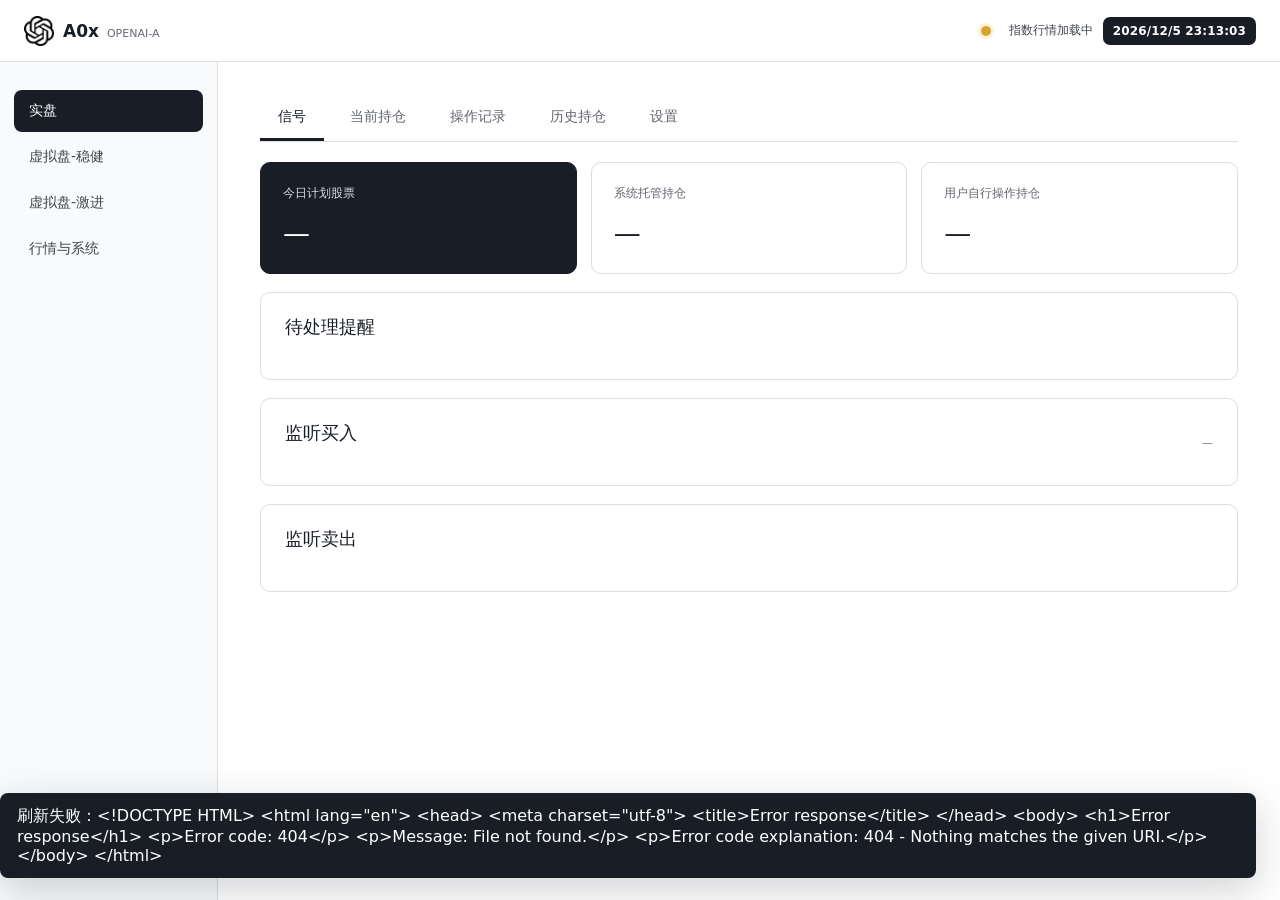
==== commit 37cc581b: "1" ====
--- a/templates/dashboard_v2.html
+++ b/templates/dashboard_v2.html
@@ -5,7 +5,7 @@
   <meta name="viewport" content="width=device-width, initial-scale=1">
   <title>A0x · OPENAI-A</title>
   <link rel="icon" type="image/png" href="/static/a0x-icon.png">
-  <link rel="stylesheet" href="/static/app.css?v=nav-market-chips-1">
+  <link rel="stylesheet" href="/static/app.css?v=ipad-nav-single-row-1">
 </head>
 <body>
   <header class="topbar">
--- a/static/app.css
+++ b/static/app.css
@@ -52,3 +52,16 @@
 @media(orientation:landscape) and (max-height:700px) and (max-width:640px){.header-status #mode-badge{display:none}.market-index{font-size:11px;padding:4px 6px;gap:3px}#view-virtual .metrics{grid-template-columns:repeat(2,minmax(0,1fr))}.metric strong{font-size:15px}.metric #v-capital{font-size:13px}}
 @media(orientation:landscape) and (max-width:1366px) and (any-pointer:coarse){.metric #v-capital{font-size:13px}}
 @media(orientation:landscape) and (max-width:1100px){.topbar{height:auto;min-height:50px;flex-wrap:wrap}.header-status{flex-wrap:wrap}.market-indices{order:3;width:100%;justify-content:flex-end}}
+@media(min-width:760px) and (max-width:1100px){
+  .topbar{height:auto;min-height:50px;flex-wrap:nowrap;gap:8px;padding:6px 14px}
+  .header-status{flex-wrap:nowrap;min-width:0;gap:5px;margin-left:auto}
+  .market-indices{order:initial;width:auto;gap:4px}
+  .market-index{font-size:11px;padding:4px 5px;gap:3px}
+  .header-status #clock{font-size:11px;padding:5px 7px}
+}
+@media(min-width:760px) and (max-width:840px){
+  .topbar{gap:5px;padding-left:10px;padding-right:10px}
+  .brand{gap:5px}.brand-icon{width:24px;height:24px}.brand strong{font-size:14px}.brand small{font-size:9px}
+  .header-status{gap:4px}.market-indices{gap:3px}.market-index{font-size:10px;padding:4px;gap:2px}
+  .header-status #clock{font-size:10px;padding:5px 6px}
+}
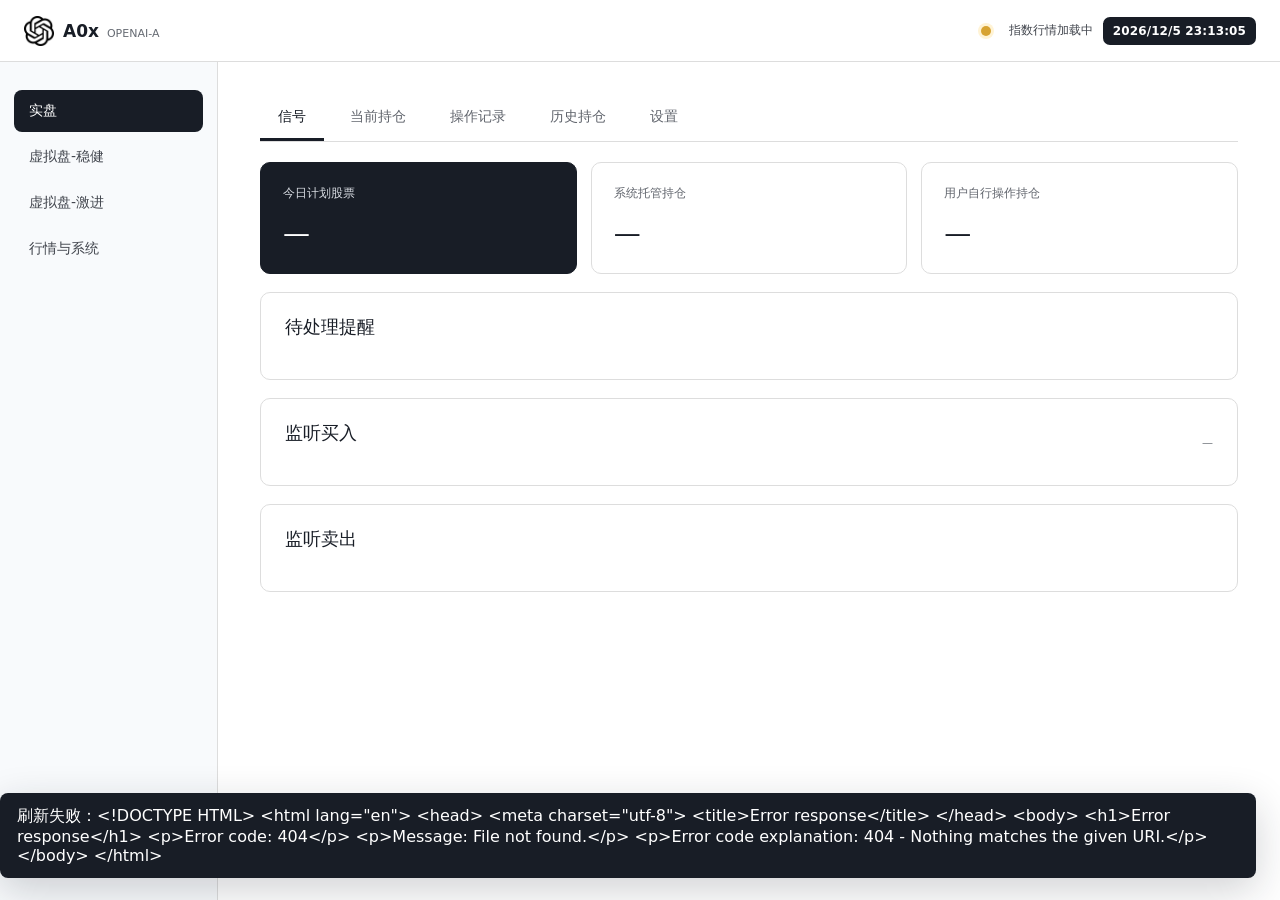
==== commit 9189cbdf: "1" ====
--- a/templates/dashboard_v2.html
+++ b/templates/dashboard_v2.html
@@ -5,7 +5,7 @@
   <meta name="viewport" content="width=device-width, initial-scale=1">
   <title>A0x · OPENAI-A</title>
   <link rel="icon" type="image/png" href="/static/a0x-icon.png">
-  <link rel="stylesheet" href="/static/app.css?v=ipad-nav-single-row-1">
+  <link rel="stylesheet" href="/static/app.css?v=virtual-capital-return-inline-1">
 </head>
 <body>
   <header class="topbar">
@@ -31,7 +31,7 @@
           <article class="metric"><span>初始本金</span><strong id="v-capital">—</strong></article>
           <article class="metric"><span>可部署预算</span><strong id="v-available">—</strong></article>
           <article class="metric"><span>账面现金</span><strong id="v-cash">—</strong></article>
-          <article class="metric"><span>当前本金</span><strong id="v-assets">—</strong><small id="v-assets-note" class="tiny hidden"></small></article>
+          <article class="metric"><span>当前本金<small id="v-assets-pnl" class="asset-pnl">—</small></span><strong id="v-assets">—</strong><small id="v-assets-note" class="tiny hidden"></small></article>
         </div>
         <article class="panel"><div class="panel-head"><h2>当前候选股</h2><span id="v-date" class="tiny">—</span></div><div id="v-watch"></div></article>
         <article class="panel"><h2>当前持仓</h2><div id="v-positions"></div></article>
@@ -89,6 +89,6 @@
     </div>
   </main>
   <div id="toast" class="toast hidden"></div>
-  <script src="/static/dashboard_v2.js?v=indices-only-1" defer></script>
+  <script src="/static/dashboard_v2.js?v=virtual-capital-return-inline-1" defer></script>
 </body>
 </html>
--- a/static/app.css
+++ b/static/app.css
@@ -13,6 +13,7 @@
 .real-tabs{display:flex;gap:8px;overflow:auto;border-bottom:1px solid #ddd;margin-bottom:20px}.real-tab{flex:none;padding:12px 18px;background:transparent;border:0;border-bottom:3px solid transparent;color:#62666e;font-size:14px}.real-tab:hover{color:#181d26;background:#f8fafc}.real-tab.active{color:#181d26;border-bottom-color:#181d26;font-weight:600}.real-tab-panel{display:none}.real-tab-panel.active{display:block}
 h2{font-size:18px;font-weight:500;margin:0 0 18px}
 .metrics{display:grid;grid-template-columns:repeat(4,minmax(0,1fr));gap:14px;margin-bottom:18px}.metric{min-width:0;padding:22px;background:#fff;border:1px solid #ddd;border-radius:10px;min-height:112px}.metric:first-child{background:#181d26;border-color:#181d26;color:#fff}.metric:first-child span{color:#d9dde3}.metric span{display:block;color:#62666e;font-size:12px}.metric strong{display:block;font-size:27px;margin-top:15px;font-weight:500;font-variant-numeric:tabular-nums;overflow-wrap:anywhere}
+.metric .asset-pnl{display:inline;margin-left:6px;font-size:11px;font-weight:700;font-variant-numeric:tabular-nums}.metric .asset-pnl.pnl-profit{color:#aa2d00}.metric .asset-pnl.pnl-loss{color:#006400}
 .real-metrics{grid-template-columns:repeat(3,minmax(0,1fr))}
 .grid-two{display:grid;grid-template-columns:1fr 1fr;gap:18px;margin-bottom:18px}.panel{padding:22px 24px;background:#fff;border:1px solid #ddd;border-radius:10px;margin-bottom:18px;min-width:0}.panel-head{display:flex;align-items:center;justify-content:space-between;gap:12px}.panel-head h2{margin-bottom:18px}
 .system-panel-head{margin-bottom:18px}.system-panel-head h2{margin:0}.system-panel-head .refresh{padding:7px 12px;font-size:12px;white-space:nowrap}
@@ -41,7 +42,7 @@
   .market-indices{gap:5px}.market-index{font-size:12px;padding:5px 7px}
   .layout{min-height:calc(100vh - 50px)}.sidebar{padding:8px}.nav{padding:8px 10px;margin:0 0 2px;font-size:12px}.content{padding:8px 12px 22px}
   .real-tabs{gap:4px;margin-bottom:7px}.real-tab{padding:7px 11px;border-bottom-width:2px;font-size:12px}
-  .metrics{gap:6px;margin-bottom:8px}.metric{padding:8px 10px;min-height:60px}.metric span{font-size:10px;white-space:nowrap}.metric strong{font-size:17px;margin-top:5px;line-height:1.2}.metric #v-capital{font-size:14px}.metric small{font-size:10px}
+  .metrics{gap:6px;margin-bottom:8px}.metric{padding:8px 10px;min-height:60px}.metric span{font-size:10px;white-space:nowrap}.metric strong{font-size:17px;margin-top:5px;line-height:1.2}.metric #v-capital{font-size:14px}.metric small{font-size:10px}.metric .asset-pnl{font-size:10px}
   .panel{padding:10px 12px;margin-bottom:8px}.panel-head h2,h2{font-size:15px;margin-bottom:7px}.panel-head .tiny{font-size:10px}.system-panel-head{margin-bottom:7px}.system-panel-head h2{margin:0}.system-panel-head .refresh{font-size:11px;padding:5px 9px}
   .history-position{padding:8px;margin-top:8px}.history-facts{gap:5px 12px;font-size:11px;margin-bottom:6px}
   table{font-size:11px}th{padding:7px 8px}td{padding:8px}.empty{padding:8px 0}.alert{padding:9px 0}.pager{margin-top:9px;gap:7px}
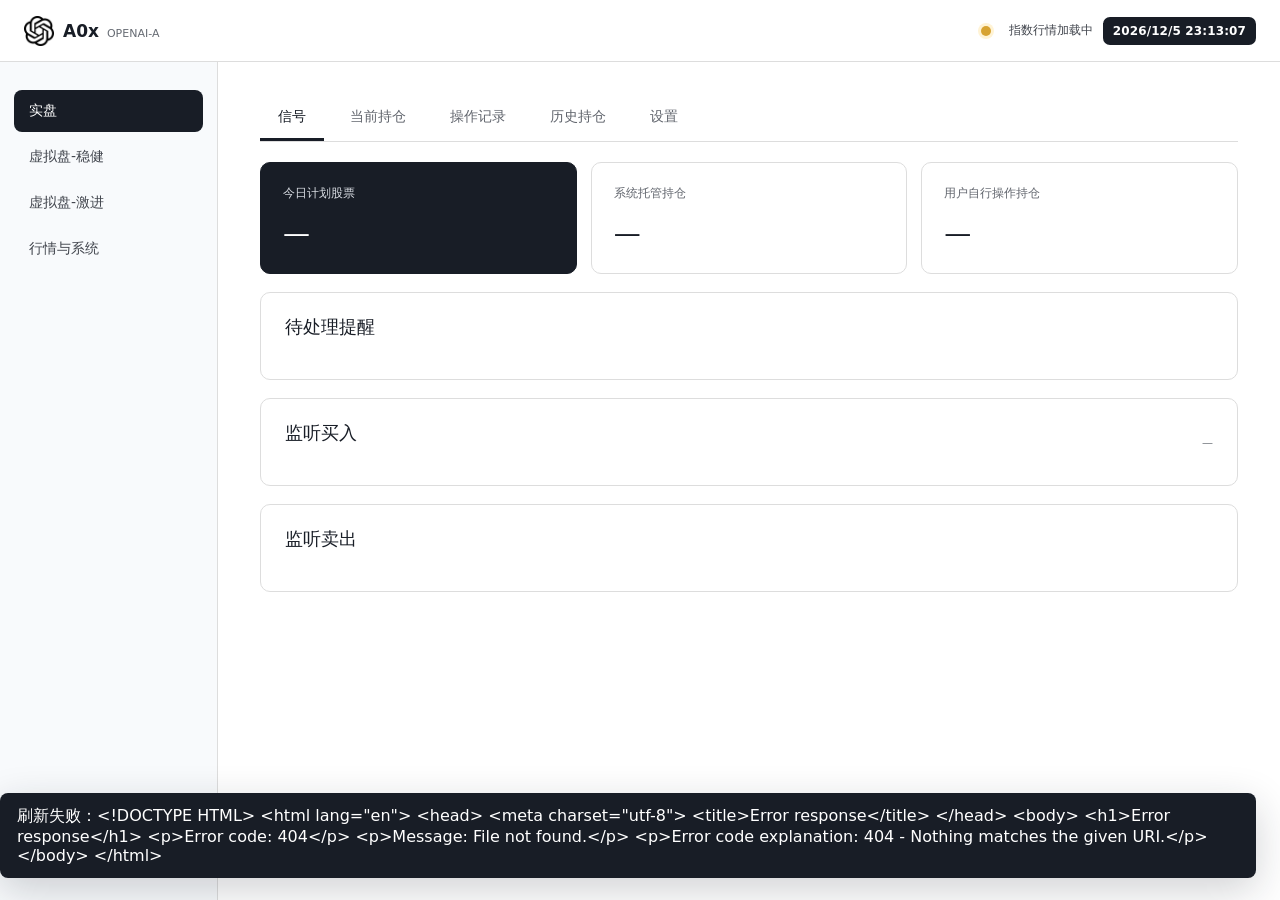
==== commit 0e117f22: "1" ====
--- a/templates/dashboard_v2.html
+++ b/templates/dashboard_v2.html
@@ -5,7 +5,7 @@
   <meta name="viewport" content="width=device-width, initial-scale=1">
   <title>A0x · OPENAI-A</title>
   <link rel="icon" type="image/png" href="/static/a0x-icon.png">
-  <link rel="stylesheet" href="/static/app.css?v=virtual-capital-return-inline-1">
+  <link rel="stylesheet" href="/static/app.css?v=virtual-funding-mode-1">
 </head>
 <body>
   <header class="topbar">
@@ -25,13 +25,14 @@
           <button id="virtual-tab-overview" class="real-tab active" type="button" role="tab" aria-selected="true" aria-controls="virtual-panel-overview" data-virtual-tab="overview">概览</button>
           <button id="virtual-tab-actions" class="real-tab" type="button" role="tab" aria-selected="false" aria-controls="virtual-panel-actions" data-virtual-tab="actions">操作记录</button>
           <button id="virtual-tab-positions" class="real-tab" type="button" role="tab" aria-selected="false" aria-controls="virtual-panel-positions" data-virtual-tab="positions">历史持仓</button>
+          <button id="virtual-tab-settings" class="real-tab" type="button" role="tab" aria-selected="false" aria-controls="virtual-panel-settings" data-virtual-tab="settings">设置</button>
         </div>
         <section id="virtual-panel-overview" class="real-tab-panel active" role="tabpanel" aria-labelledby="virtual-tab-overview" tabindex="0">
         <div class="metrics">
           <article class="metric"><span>初始本金</span><strong id="v-capital">—</strong></article>
           <article class="metric"><span>可部署预算</span><strong id="v-available">—</strong></article>
           <article class="metric"><span>账面现金</span><strong id="v-cash">—</strong></article>
-          <article class="metric"><span>当前本金<small id="v-assets-pnl" class="asset-pnl">—</small></span><strong id="v-assets">—</strong><small id="v-assets-note" class="tiny hidden"></small></article>
+          <article class="metric"><span>账面盈亏<small id="v-assets-pnl" class="asset-pnl">—</small></span><strong id="v-assets">—</strong><small id="v-assets-note" class="tiny hidden"></small></article>
         </div>
         <article class="panel"><div class="panel-head"><h2>当前候选股</h2><span id="v-date" class="tiny">—</span></div><div id="v-watch"></div></article>
         <article class="panel"><h2>当前持仓</h2><div id="v-positions"></div></article>
@@ -45,6 +46,9 @@
           <article class="panel"><h2>历史持仓</h2><div id="v-closed-positions"></div>
             <div class="pager"><button class="secondary" type="button" data-virtual-positions-page="prev">上一页</button><span id="v-positions-page" aria-live="polite">—</span><button class="secondary" type="button" data-virtual-positions-page="next">下一页</button></div>
           </article>
+        </section>
+        <section id="virtual-panel-settings" class="real-tab-panel" role="tabpanel" aria-labelledby="virtual-tab-settings" tabindex="0">
+          <article class="panel"><h2>资金模式</h2><div class="strategy-switch"><button type="button" class="secondary" data-virtual-funding="cash_100w">100万</button><button type="button" class="secondary" data-virtual-funding="leveraged_5x">20万 5倍杠杆</button></div><p class="tiny">两种模式共用 100 万元交易资金和同一组交易记录；切换只影响初始本金及账面盈亏率。</p></article>
         </section>
       </section>
       <section id="view-real" class="view active">
@@ -89,6 +93,6 @@
     </div>
   </main>
   <div id="toast" class="toast hidden"></div>
-  <script src="/static/dashboard_v2.js?v=virtual-capital-return-inline-1" defer></script>
+  <script src="/static/dashboard_v2.js?v=virtual-funding-mode-1" defer></script>
 </body>
 </html>
